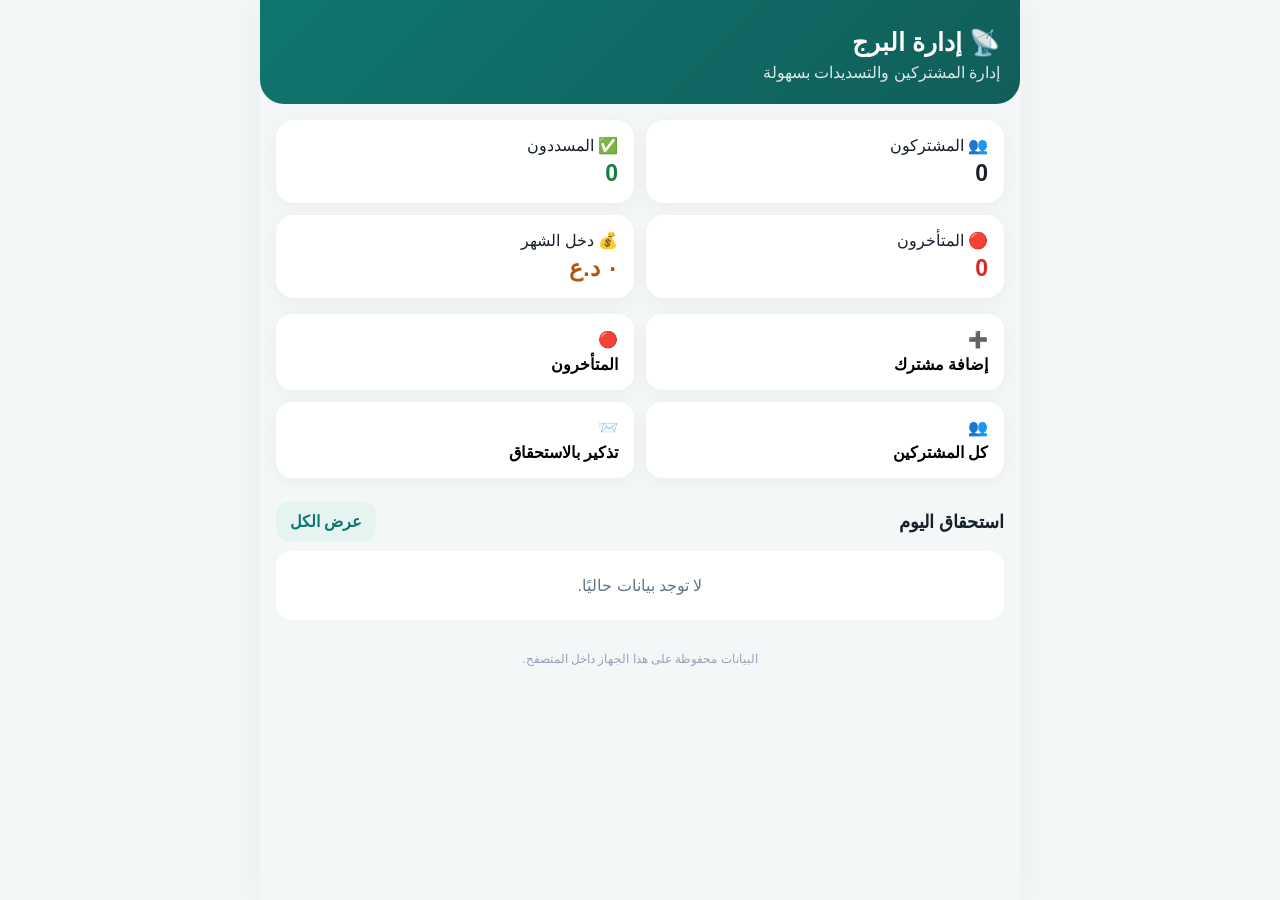
==== index-fixed.html @ 51a27451 "Add files via upload" ====
<!doctype html>
<html lang="ar" dir="rtl">
<head>
<meta charset="utf-8">
<meta name="viewport" content="width=device-width,initial-scale=1,viewport-fit=cover">
<meta name="theme-color" content="#0f766e">
<title>إدارة البرج</title>
<style>
*{box-sizing:border-box}body{margin:0;font-family:-apple-system,BlinkMacSystemFont,"Segoe UI",Tahoma,Arial,sans-serif;background:#f4f7f8;color:#17212b}
button,input,select{font:inherit}button{cursor:pointer;border:0}.app{max-width:760px;margin:auto;min-height:100vh;background:#f4f7f8}
header{background:linear-gradient(135deg,#0f766e,#115e59);color:#fff;padding:28px 20px 22px;border-radius:0 0 24px 24px}
h1{margin:0;font-size:25px}.sub{opacity:.85;margin-top:6px}
.grid{display:grid;grid-template-columns:1fr 1fr;gap:12px;padding:16px}.card{background:#fff;border-radius:18px;padding:16px;box-shadow:0 4px 18px #0000000b}.stat b{display:block;font-size:23px;margin-top:5px}.green{color:#15803d}.red{color:#dc2626}.gold{color:#b45309}
.actions{display:grid;grid-template-columns:1fr 1fr;gap:12px;padding:0 16px 16px}.action{background:#fff;padding:16px;border-radius:16px;text-align:right;box-shadow:0 4px 18px #0000000b}.action strong{display:block;margin-top:6px}
section{padding:0 16px 22px}.section-title{display:flex;justify-content:space-between;align-items:center;margin:8px 0 10px}h2{font-size:18px;margin:0}
.list{display:flex;flex-direction:column;gap:10px}.row{background:#fff;border-radius:16px;padding:14px;display:flex;justify-content:space-between;align-items:center;gap:10px;box-shadow:0 3px 14px #00000009}.name{font-weight:700}.meta{font-size:13px;color:#64748b;margin-top:4px}.pill{padding:6px 9px;border-radius:999px;font-size:12px;font-weight:700;white-space:nowrap}.paid{background:#dcfce7;color:#166534}.due{background:#fee2e2;color:#991b1b}
.primary{background:#0f766e;color:#fff;padding:12px 16px;border-radius:12px;font-weight:700}.secondary{background:#e6f4f1;color:#0f766e;padding:10px 14px;border-radius:12px;font-weight:700}
.modal{position:fixed;inset:0;background:#0008;display:none;align-items:flex-end;z-index:5}.modal.open{display:flex}.sheet{background:#fff;width:100%;max-width:760px;margin:auto 0 0;border-radius:24px 24px 0 0;padding:22px;max-height:90vh;overflow:auto}.field{margin:10px 0}.field label{display:block;font-size:13px;color:#475569;margin-bottom:6px}.field input,.field select{width:100%;padding:13px;border:1px solid #dbe3e8;border-radius:12px;background:#fff}.form-actions{display:flex;gap:10px;margin-top:16px}.form-actions>*{flex:1}
.empty{text-align:center;color:#64748b;padding:25px;background:#fff;border-radius:16px}
footer{text-align:center;color:#94a3b8;font-size:12px;padding:10px 16px 28px}
@media(min-width:700px){.app{box-shadow:0 0 35px #0000000c}.modal{align-items:center}.sheet{border-radius:24px;max-width:600px;margin:auto}}
</style>
</head>
<body>
<div class="app">
<header>
  <h1>📡 إدارة البرج</h1>
  <div class="sub">إدارة المشتركين والتسديدات بسهولة</div>
</header>

<div class="grid">
  <div class="card stat">👥 المشتركون<b id="total">0</b></div>
  <div class="card stat">✅ المسددون<b id="paidCount" class="green">0</b></div>
  <div class="card stat">🔴 المتأخرون<b id="dueCount" class="red">0</b></div>
  <div class="card stat">💰 دخل الشهر<b id="income" class="gold">0 د.ع</b></div>
</div>

<div class="actions">
  <button class="action" onclick="openAdd()">➕<strong>إضافة مشترك</strong></button>
  <button class="action" onclick="showDue()">🔴<strong>المتأخرون</strong></button>
  <button class="action" onclick="showAll()">👥<strong>كل المشتركين</strong></button>
  <button class="action" onclick="sendReminder()">📨<strong>تذكير بالاستحقاق</strong></button>
</div>

<section>
 <div class="section-title"><h2 id="listTitle">استحقاق اليوم</h2><button class="secondary" onclick="showAll()">عرض الكل</button></div>
 <div id="list" class="list"></div>
</section>

<footer>البيانات محفوظة على هذا الجهاز داخل المتصفح.</footer>
</div>

<div id="modal" class="modal" onclick="if(event.target===this)closeModal()">
<div class="sheet">
<h2 id="modalTitle">إضافة مشترك</h2>
<form id="form" onsubmit="saveCustomer(event)">
<input type="hidden" id="editId">
<div class="field"><label>اسم المشترك</label><input id="name" required placeholder="مثال: أحمد محمد"></div>
<div class="field"><label>رقم الهاتف</label><input id="phone" required inputmode="tel" placeholder="07XXXXXXXXX"></div>
<div class="field"><label>رقم الاشتراك</label><input id="subno" required placeholder="1025"></div>
<div class="field"><label>الباقة</label><input id="plan" placeholder="10 ميغا"></div>
<div class="field"><label>قيمة الاشتراك (د.ع)</label><input id="amount" type="number" required min="0" placeholder="25000"></div>
<div class="field"><label>تاريخ الاستحقاق</label><input id="due" type="date" required></div>
<div class="form-actions"><button type="button" class="secondary" onclick="closeModal()">إلغاء</button><button class="primary">حفظ المشترك</button></div>
</form>
</div>
</div>

<div id="payModal" class="modal" onclick="if(event.target===this)closePay()">
<div class="sheet">
<h2>تسجيل التسديد</h2>
<p id="payInfo"></p>
<div class="field"><label>المبلغ</label><input id="payAmount" type="number"></div>
<div class="form-actions"><button type="button" class="secondary" onclick="closePay()">إلغاء</button><button class="primary" onclick="confirmPay()">✅ تأكيد التسديد</button></div>
</div>
</div>

<script>
const KEY="idar-al-burj-v1";
let customers=JSON.parse(localStorage.getItem(KEY)||"[]");
let payId=null;

function save(){localStorage.setItem(KEY,JSON.stringify(customers));render()}
function money(n){return Number(n||0).toLocaleString("ar-IQ")+" د.ع"}
function today(){return new Date().toISOString().slice(0,10)}
function status(c){return c.paidUntil && c.paidUntil>=today()}
function render(list=customers,title="استحقاق اليوم"){
 document.getElementById("total").textContent=customers.length;
 document.getElementById("paidCount").textContent=customers.filter(status).length;
 document.getElementById("dueCount").textContent=customers.filter(c=>!status(c)).length;
 const month=new Date().toISOString().slice(0,7);
 const income=customers.reduce((s,c)=>s+(c.payments||[]).filter(p=>p.date.slice(0,7)===month).reduce((x,p)=>x+Number(p.amount),0),0);
 document.getElementById("income").textContent=money(income);
 document.getElementById("listTitle").textContent=title;
 const el=document.getElementById("list");
 if(!list.length){el.innerHTML='<div class="empty">لا توجد بيانات حاليًا.</div>';return}
 el.innerHTML=list.map(c=>`
 <div class="row">
   <div onclick="openCustomer('${c.id}')" style="flex:1">
    <div class="name">${esc(c.name)}</div>
    <div class="meta">${esc(c.phone)} • اشتراك ${esc(c.subno)} • ${money(c.amount)}</div>
    <div class="meta">الاستحقاق: ${c.due||"غير محدد"}</div>
   </div>
   <div><span class="pill ${status(c)?"paid":"due"}">${status(c)?"مسدد":"متأخر"}</span></div>
 </div>`).join("");
}
function esc(s){return String(s??"").replace(/[&<>"']/g,m=>({"&":"&amp;","<":"&lt;",">":"&gt;",'"':"&quot;","'":"&#039;"}[m]))}
function openAdd(){
 document.getElementById("form").reset();document.getElementById("editId").value="";
 document.getElementById("due").value=today();document.getElementById("modalTitle").textContent="إضافة مشترك";
 document.getElementById("modal").classList.add("open");
}
function openCustomer(id){
 const c=customers.find(x=>x.id===id); if(!c)return;
 const payments=(c.payments||[]).slice().reverse().map(p=>`${p.date} — ${money(p.amount)}`).join("\n")||"لا توجد دفعات";
 const ok=confirm(`${c.name}\nالهاتف: ${c.phone}\nالحالة: ${status(c)?"مسدد حتى "+c.paidUntil:"متأخر"}\n\nسجل التسديد:\n${payments}\n\nاضغط موافق لتسجيل تسديد، أو إلغاء للتعديل.`);
 if(ok){payId=id;document.getElementById("payAmount").value=c.amount;document.getElementById("payInfo").textContent=`المشترك: ${c.name} — ${c.phone}`;document.getElementById("payModal").classList.add("open")}
 else {editCustomer(c)}
}
function editCustomer(c){
 document.getElementById("editId").value=c.id;
 document.getElementById("name").value=c.name;
 document.getElementById("phone").value=c.phone;
 document.getElementById("subno").value=c.subno;
 document.getElementById("plan").value=c.plan||"";
 document.getElementById("amount").value=c.amount;
 document.getElementById("due").value=c.due||today();
 document.getElementById("modalTitle").textContent="تعديل المشترك";
 document.getElementById("modal").classList.add("open");
}
function saveCustomer(e){
 e.preventDefault();
 const id=document.getElementById("editId").value;
 const data={
  name:document.getElementById("name").value.trim(),
  phone:document.getElementById("phone").value.trim(),
  subno:document.getElementById("subno").value.trim(),
  plan:document.getElementById("plan").value.trim(),
  amount:Number(document.getElementById("amount").value),
  due:document.getElementById("due").value
 };
 if(id){
  Object.assign(customers.find(c=>c.id===id),data);
 } else {
  const newId=(window.crypto && typeof window.crypto.randomUUID==="function")
    ? window.crypto.randomUUID()
    : Date.now().toString(36)+Math.random().toString(36).slice(2);
  customers.push({...data,id:newId,payments:[],paidUntil:""});
 }
 save();
 closeModal();
}
function confirmPay(){
 const c=customers.find(x=>x.id===payId);if(!c)return;
 const amt=Number(document.getElementById("payAmount").value||c.amount);
 const d=new Date();d.setMonth(d.getMonth()+1);
 c.paidUntil=d.toISOString().slice(0,10);
 c.due=c.paidUntil;
 c.payments=c.payments||[];c.payments.push({date:today(),amount:amt});
 save();closePay();
 alert(`تم تسجيل التسديد بنجاح.\n\nتم تجهيز رسالة التأكيد للمشترك ${c.name}.\n\nتم التسديد: ${money(amt)}\nفعال حتى: ${c.paidUntil}`);
}
function closeModal(){document.getElementById("modal").classList.remove("open")}
function closePay(){document.getElementById("payModal").classList.remove("open")}
function showDue(){render(customers.filter(c=>!status(c)),"المتأخرون")}
function showAll(){render(customers,"كل المشتركين")}
function sendReminder(){const due=customers.filter(c=>!status(c));alert(due.length?`لديك ${due.length} مشترك/مشتركين متأخرين عن التسديد.`:"لا يوجد متأخرون حاليًا.")}
render();
</script>
</body>
</html>
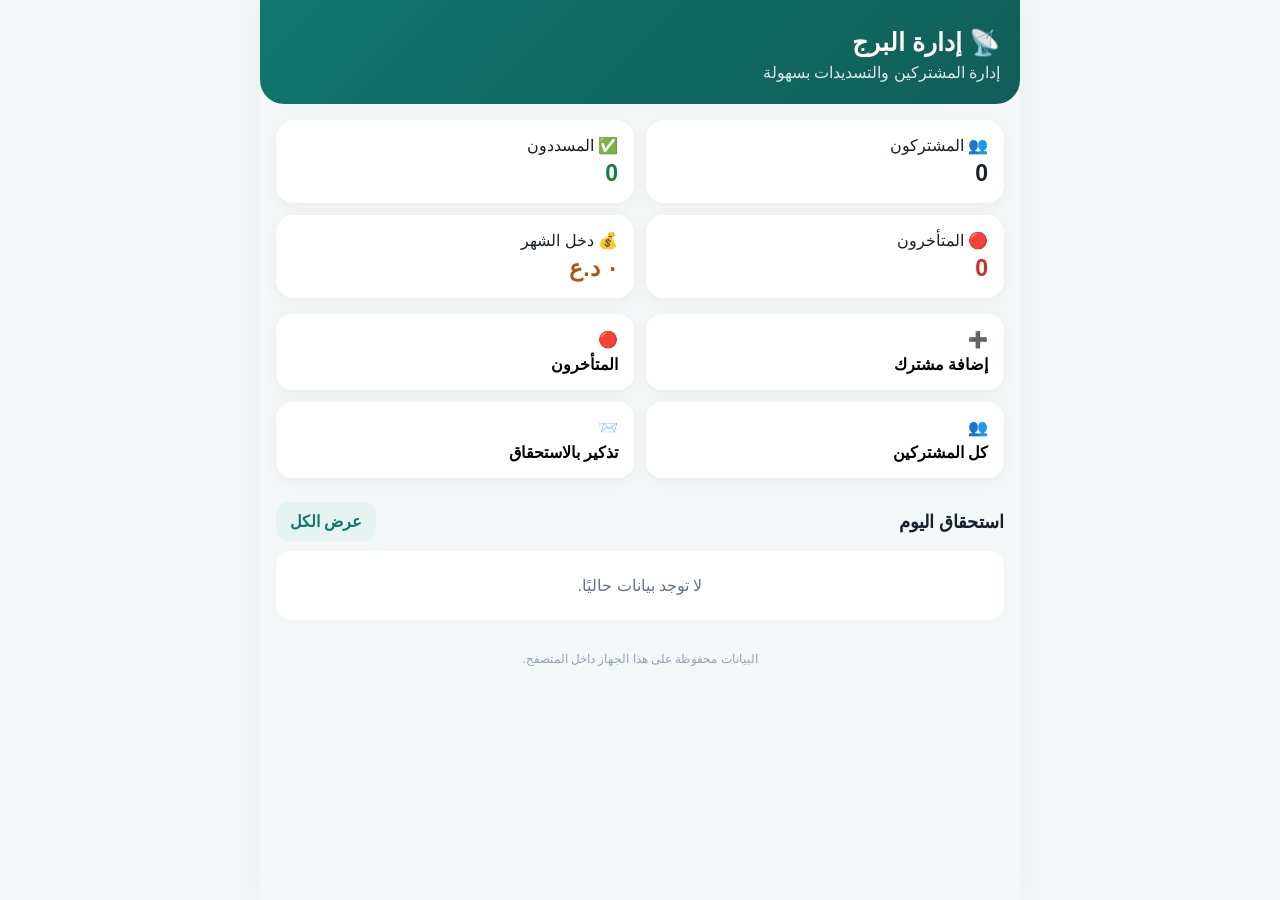
==== commit 99727ad7: "Update index-fixed.html" ====
--- a/index-fixed.html
+++ b/index-fixed.html
@@ -159,7 +159,7 @@
  c.payments=c.payments||[];c.payments.push({date:today(),amount:amt});
  save();closePay();
  alert(`تم تسجيل التسديد بنجاح.\n\nتم تجهيز رسالة التأكيد للمشترك ${c.name}.\n\nتم التسديد: ${money(amt)}\nفعال حتى: ${c.paidUntil}`);
-}
+} 
 function closeModal(){document.getElementById("modal").classList.remove("open")}
 function closePay(){document.getElementById("payModal").classList.remove("open")}
 function showDue(){render(customers.filter(c=>!status(c)),"المتأخرون")}
